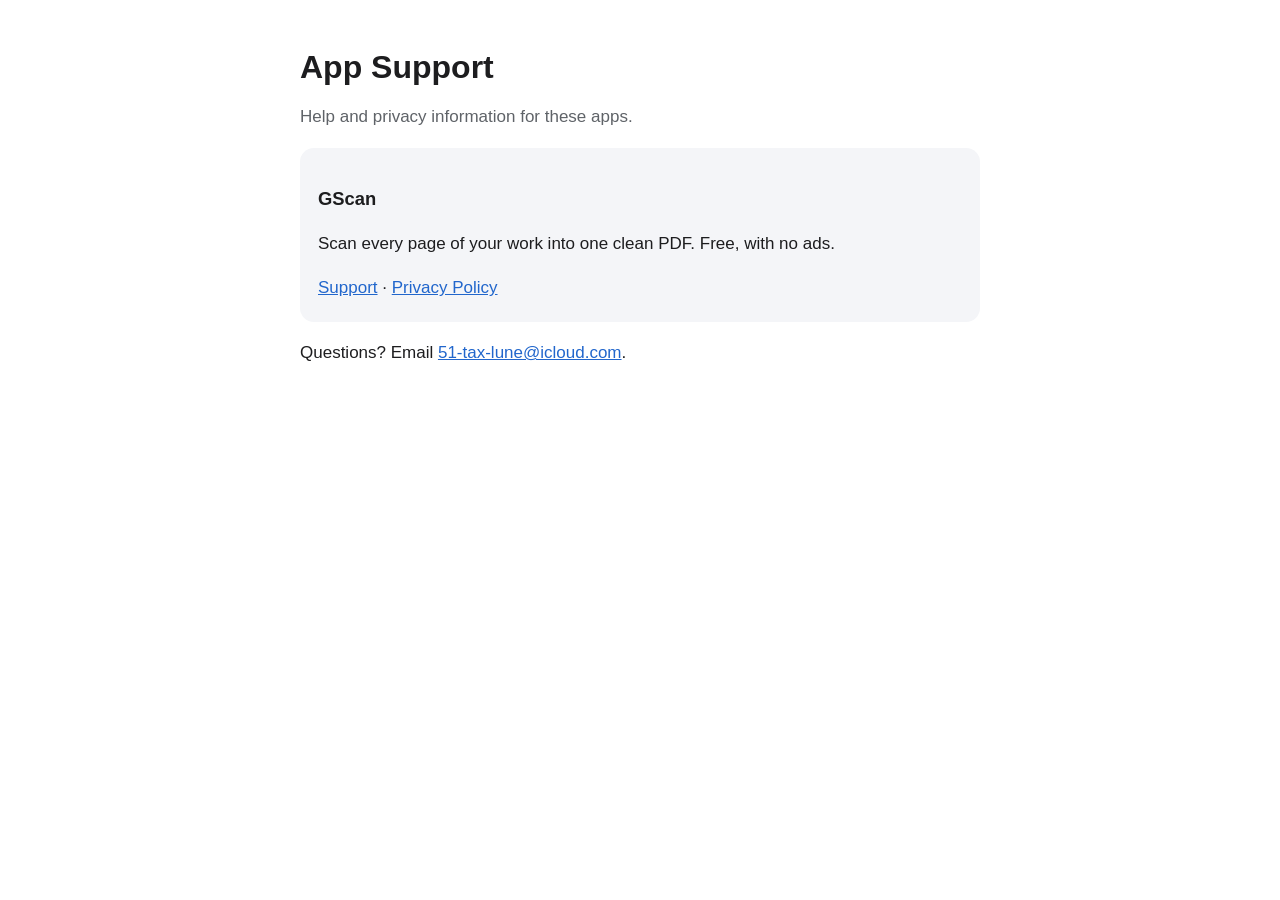
==== index.html @ dce55089 "App support site: GScan support and privacy pages Co-Authored-By: Claude Opus 5.5 <noreply@anthropic" ====
<!doctype html>
<html lang="en">
<head>
<meta charset="utf-8">
<meta name="viewport" content="width=device-width, initial-scale=1">
<title>App Support</title>
<link rel="stylesheet" href="style.css">
</head>
<body>
<main>
  <h1>App Support</h1>
  <p class="muted">Help and privacy information for these apps.</p>
  <div class="card">
    <h2>GScan</h2>
    <p>Scan every page of your work into one clean PDF. Free, with no ads.</p>
    <p><a href="gscan/">Support</a> · <a href="gscan/privacy.html">Privacy Policy</a></p>
  </div>
  <p>Questions? Email <a href="mailto:51-tax-lune@icloud.com">51-tax-lune@icloud.com</a>.</p>
</main>
</body>
</html>
---- style.css ----
:root { --bg: #ffffff; --fg: #1d1d1f; --muted: #5f6368; --accent: #2166cc; --card: #f4f5f8; }
@media (prefers-color-scheme: dark) { :root { --bg: #111214; --fg: #f2f2f4; --muted: #a8abb2; --accent: #6ba3ff; --card: #1c1d21; } }
body { background: var(--bg); color: var(--fg); font: 17px/1.6 -apple-system, BlinkMacSystemFont, "Segoe UI", sans-serif; margin: 0; }
main { max-width: 680px; margin: 0 auto; padding: 48px 16px 64px; }
h1 { font-size: 2rem; margin: 0 0 4px; line-height: 1.2; }
h2 { font-size: 1.15rem; margin-top: 2rem; }
.muted { color: var(--muted); }
a { color: var(--accent); }
.card { background: var(--card); border-radius: 14px; padding: 4px 18px; margin: 16px 0; }
li { margin: 6px 0; }
nav { margin-bottom: 28px; font-size: 15px; }
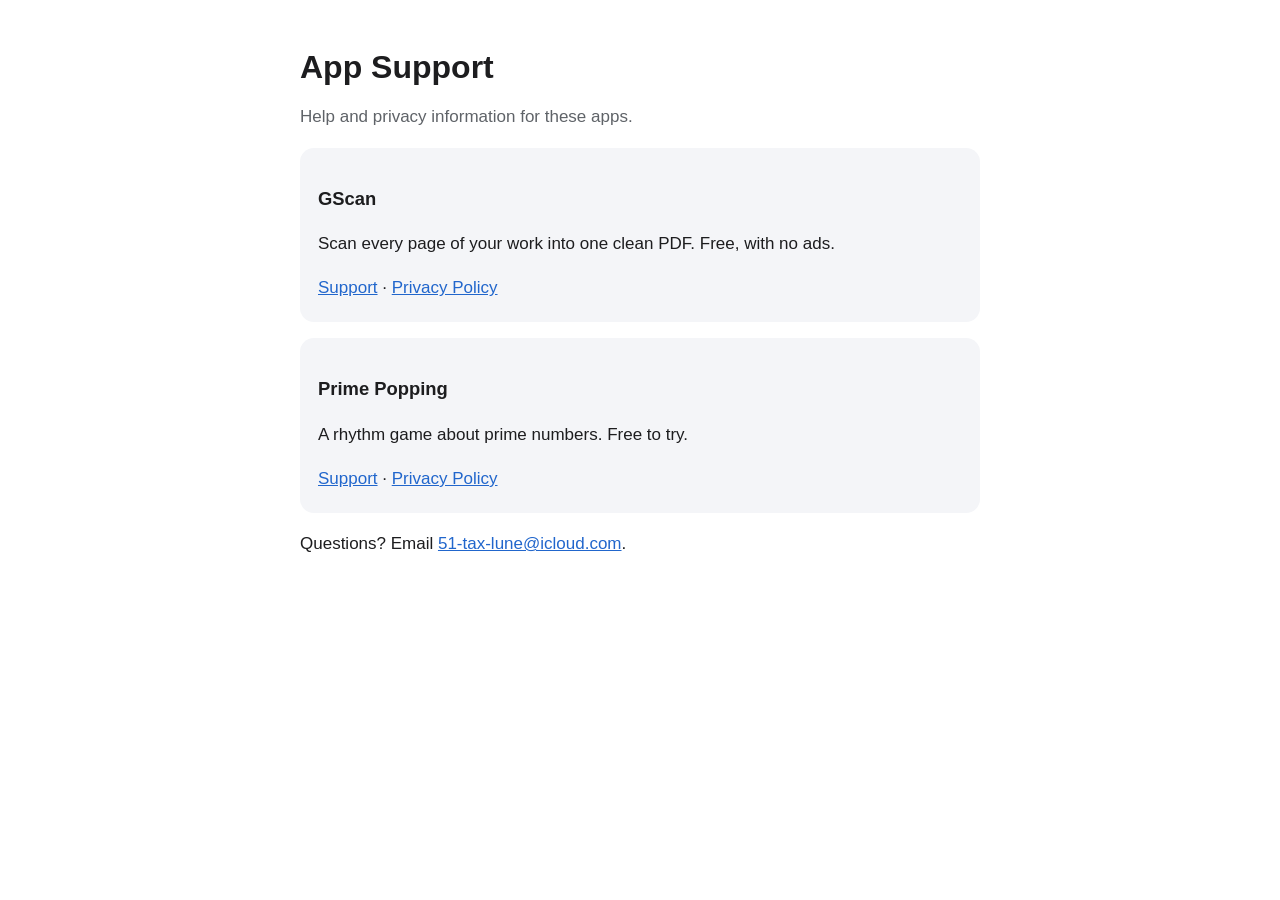
==== commit 8098648a: "Prime Popping support and privacy pages" ====
--- a/index.html
+++ b/index.html
@@ -15,6 +15,11 @@
     <p>Scan every page of your work into one clean PDF. Free, with no ads.</p>
     <p><a href="gscan/">Support</a> · <a href="gscan/privacy.html">Privacy Policy</a></p>
   </div>
+  <div class="card">
+    <h2>Prime Popping</h2>
+    <p>A rhythm game about prime numbers. Free to try.</p>
+    <p><a href="primepopping/">Support</a> · <a href="primepopping/privacy.html">Privacy Policy</a></p>
+  </div>
   <p>Questions? Email <a href="mailto:51-tax-lune@icloud.com">51-tax-lune@icloud.com</a>.</p>
 </main>
 </body>
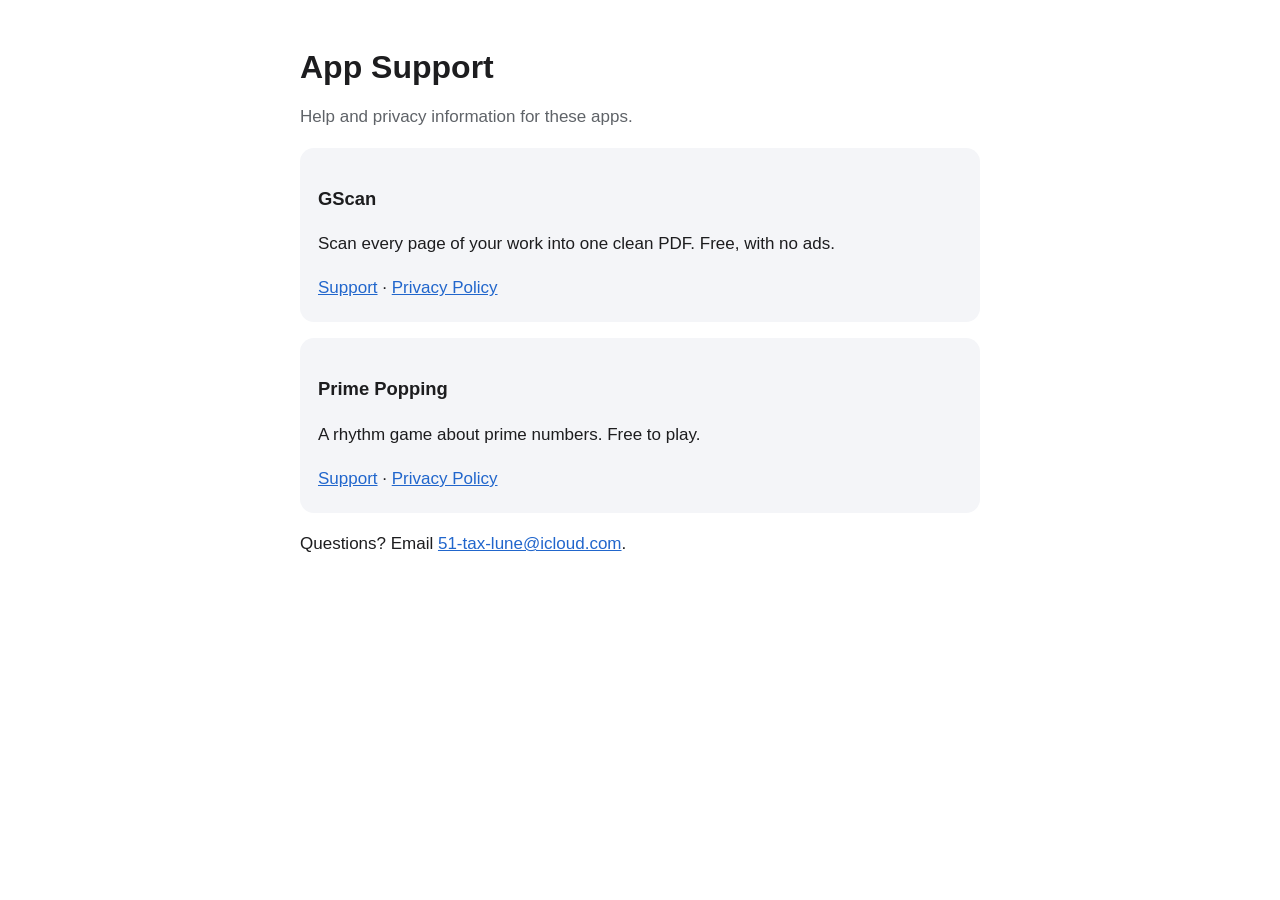
==== commit a76ee37d: "Prime Popping: free to play, the free game (no demo wording)" ====
--- a/index.html
+++ b/index.html
@@ -17,7 +17,7 @@
   </div>
   <div class="card">
     <h2>Prime Popping</h2>
-    <p>A rhythm game about prime numbers. Free to try.</p>
+    <p>A rhythm game about prime numbers. Free to play.</p>
     <p><a href="primepopping/">Support</a> · <a href="primepopping/privacy.html">Privacy Policy</a></p>
   </div>
   <p>Questions? Email <a href="mailto:51-tax-lune@icloud.com">51-tax-lune@icloud.com</a>.</p>
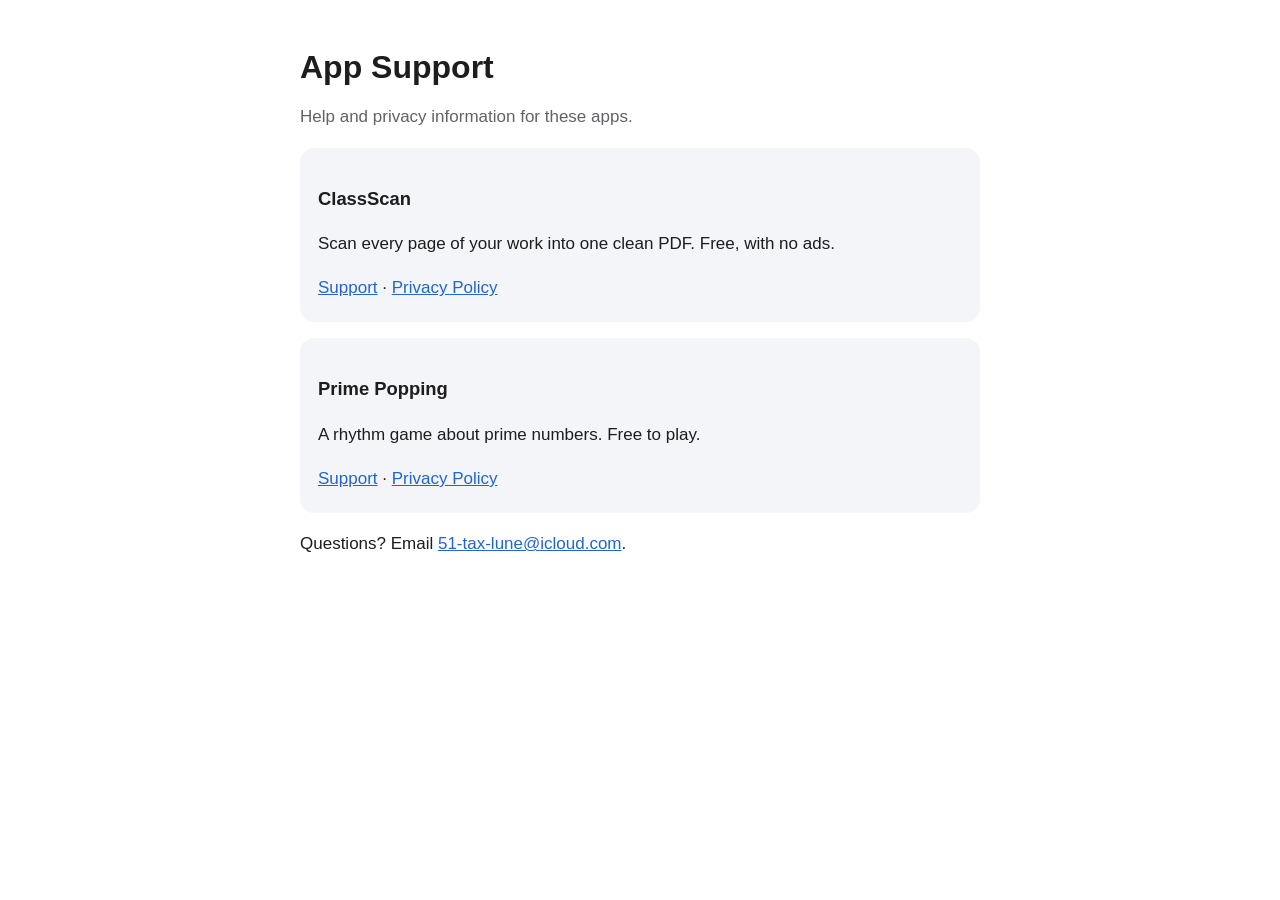
==== commit d2675263: "GScan is now ClassScan: pages move to classscan/, gscan/ forwards there Co-Authored-By: Claude Opus " ====
--- a/index.html
+++ b/index.html
@@ -11,9 +11,9 @@
   <h1>App Support</h1>
   <p class="muted">Help and privacy information for these apps.</p>
   <div class="card">
-    <h2>GScan</h2>
+    <h2>ClassScan</h2>
     <p>Scan every page of your work into one clean PDF. Free, with no ads.</p>
-    <p><a href="gscan/">Support</a> · <a href="gscan/privacy.html">Privacy Policy</a></p>
+    <p><a href="classscan/">Support</a> · <a href="classscan/privacy.html">Privacy Policy</a></p>
   </div>
   <div class="card">
     <h2>Prime Popping</h2>
